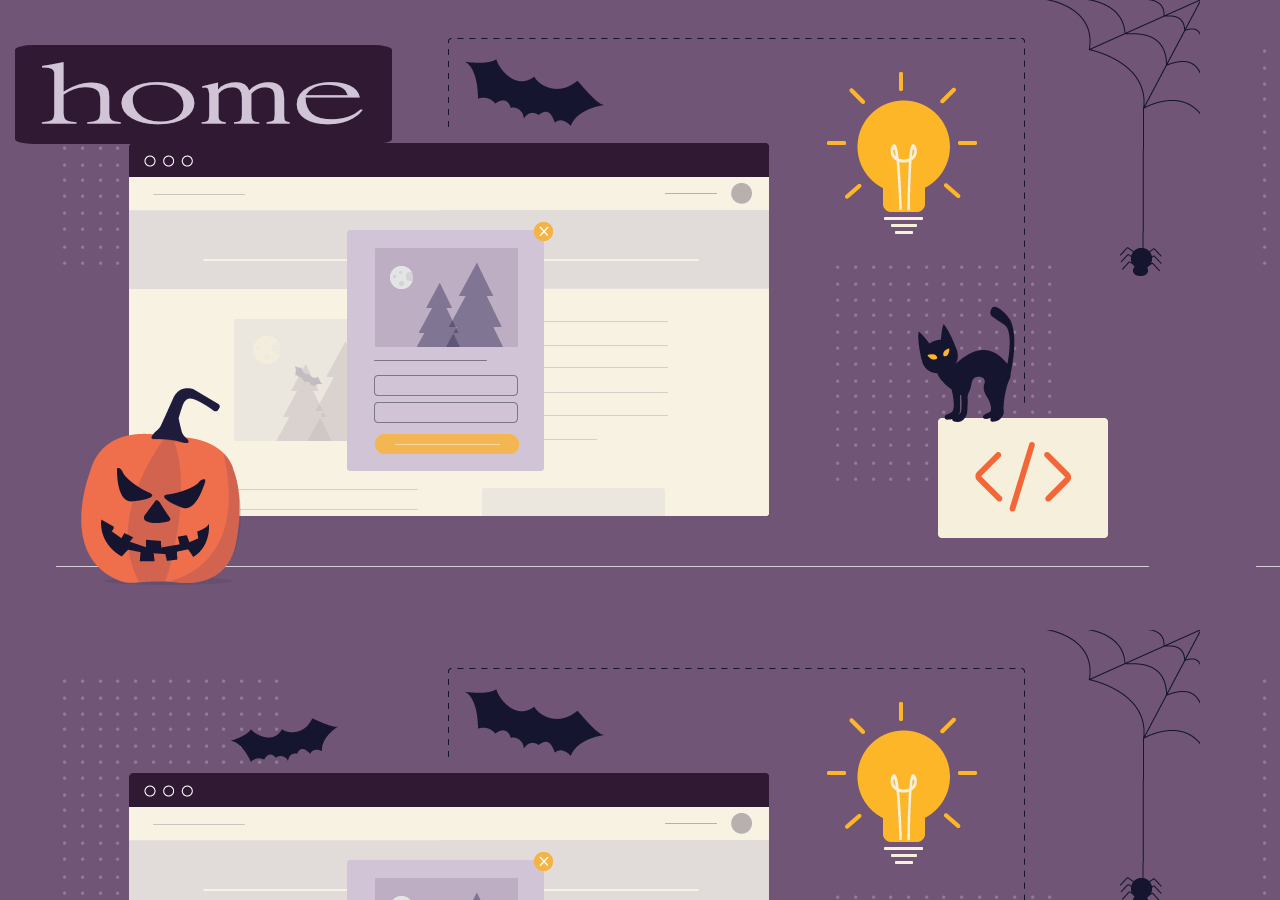
==== webassign/candy.html @ d5e1046d "Base of Pages in HTML + CSS background" ====
<html>
<head>
<title> Home | CS1033 Website </title>
<link rel="stylesheet" href="s1.css">
<head/>


<table style="width: 1000px;" cellpadding="5">
<tbody>
<tr>
<td colspan="5">&nbsp;</td>
</tr>
<tr>
<td><img title="Home Button" src="images/homeButtonOff.png" onmouseover="this.src='images/homeButtonOn.png'"
onmouseout="this.src='images/homeButtonOff.png'" alt="HomeButtonOn" /></td>
<td>&nbsp;</td>
<td>&nbsp;</td>
<td>&nbsp;</td>
<td>&nbsp;</td>
</tr>
<tr>
<td>&nbsp;</td>
<td>&nbsp;</td>
<td>&nbsp;</td>
<td>&nbsp;</td>
<td>&nbsp;</td>
</tr>
<tr>
<td>&nbsp;</td>
<td>&nbsp;</td>
<td>&nbsp;</td>
<td>&nbsp;</td>
<td>&nbsp;</td>
</tr>
</tbody>
</table>



</body>
</html>
---- webassign/s1.css ----
body {
    background-image: url(images/webideas.png);
    font-size:30px;
}

.a {
    color:purple;
}

.q {
    color: orange;
}

img {
    border: solid 7 px gold;
    border-radius: 5%;
}
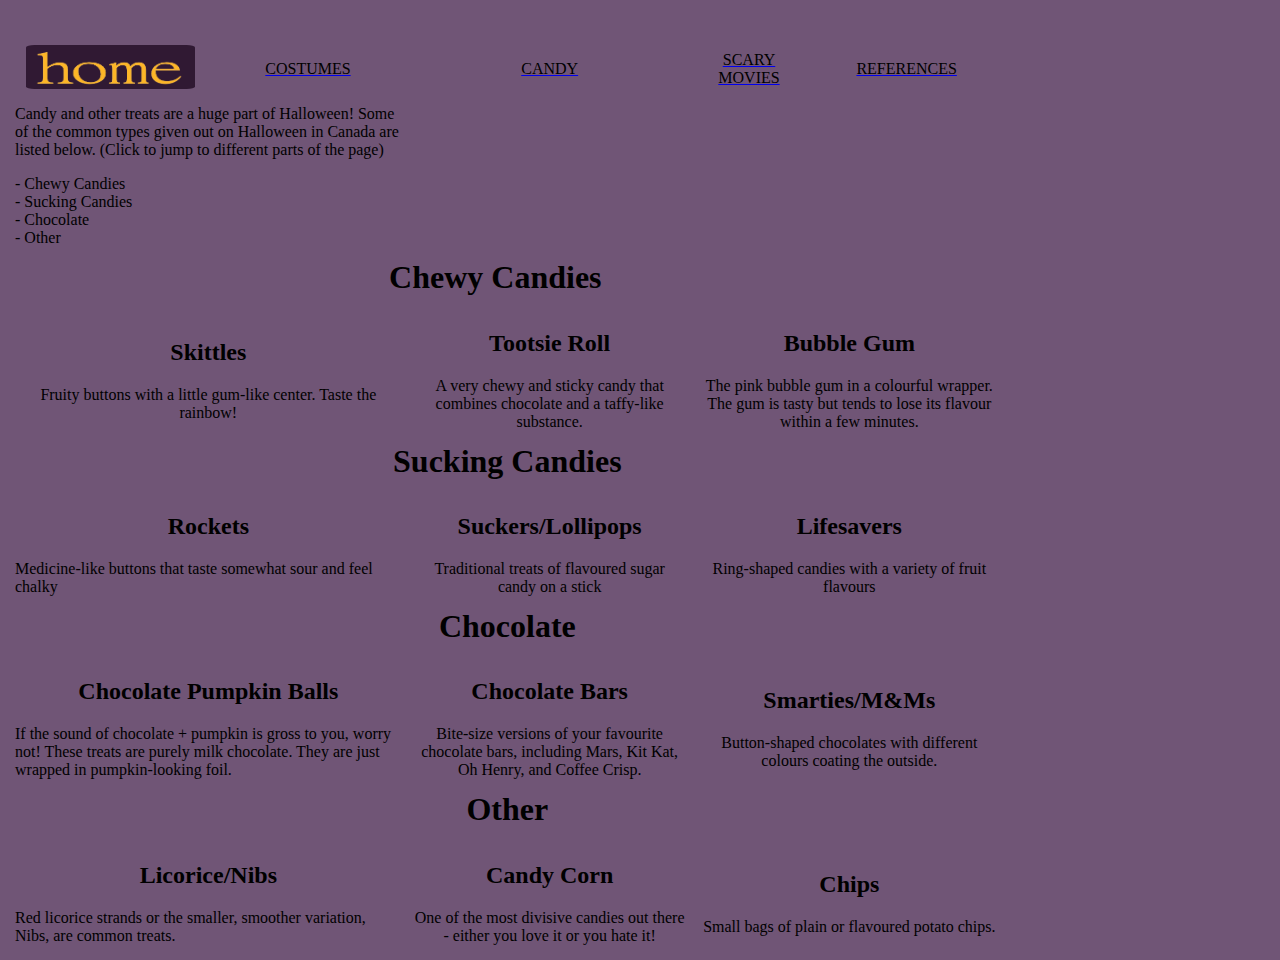
==== commit 734e9b6a: "Base website for each page" ====
--- a/webassign/candy.html
+++ b/webassign/candy.html
@@ -3,39 +3,118 @@
 <title> Home | CS1033 Website </title>
 <link rel="stylesheet" href="s1.css">
 <head/>
+    
+<body>
+    
 
-
+<!--- Maybe add an image to the background of each cell? what woud be cool is to click on each candy and add to a cart full of candy or something--->
 <table style="width: 1000px;" cellpadding="5">
 <tbody>
 <tr>
 <td colspan="5">&nbsp;</td>
 </tr>
 <tr>
-<td><img title="Home Button" src="images/homeButtonOff.png" onmouseover="this.src='images/homeButtonOn.png'"
-onmouseout="this.src='images/homeButtonOff.png'" alt="HomeButtonOn" /></td>
-<td>&nbsp;</td>
+<td style="width: 18.2042%; text-align: center;">&nbsp;<a title="HomeButtonLink" href="index.html"><img src="images/homeButtonOn.png" alt="HomeButtonOnToggle" width="90%" /></a></td>
+<td style="width: 18.2042%; text-align: center;"><a title="Costumes Page" href="costumes.html"><span style="color: #000000;">COSTUMES</span></a></td>
+<td style="width: 26.0127%; text-align: center;"><a title="Candy Page" href="candy.html"><span style="color: #000000;">CANDY</span></a></td>
+<td style="width: 10.3957%; text-align: center;"><a title="Scary Movies Pagee" href="scaryMovies.html"><span style="color: #000000;">SCARY MOVIES</span></a></td>
+<td style="width: 18.3272%; text-align: center;"><a title="References Page" href="references.html"><span style="color: #000000;">REFERENCES</span></a></td>
+</tr>
+<tr>
+<td colspan="2">Candy and other treats are a huge part of Halloween! Some of the common types given out on Halloween in Canada are listed below. (Click to jump to different parts of the page)
+<p>- Chewy Candies<br />- Sucking Candies<br />- Chocolate<br />- Other</p>
+</td>
 <td>&nbsp;</td>
 <td>&nbsp;</td>
 <td>&nbsp;</td>
 </tr>
 <tr>
 <td>&nbsp;</td>
-<td>&nbsp;</td>
-<td>&nbsp;</td>
-<td>&nbsp;</td>
+<td style="text-align: center;" colspan="3">
+<h1>Chewy Candies&nbsp;&nbsp;&nbsp;</h1>
+</td>
 <td>&nbsp;</td>
 </tr>
 <tr>
+<td colspan="2">
+<h2 style="text-align: center;">Skittles</h2>
+<p style="text-align: center;">Fruity buttons with a little gum-like center. Taste the rainbow!</p>
+</td>
+<td>
+<h2 style="text-align: center;">Tootsie Roll</h2>
+<p style="text-align: center;">A very chewy and sticky candy that combines chocolate and a taffy-like substance.</p>
+</td>
+<td style="text-align: center;" colspan="2">
+<h2>Bubble Gum</h2>
+<p>The pink bubble gum in a colourful wrapper. The gum is tasty but tends to lose its flavour within a few minutes.</p>
+</td>
+</tr>
+<tr>
 <td>&nbsp;</td>
+<td style="text-align: center;" colspan="3">
+<h1>Sucking Candies</h1>
+</td>
+<td style="text-align: center;">&nbsp;</td>
+</tr>
+<tr>
+<td colspan="2">
+<h2 style="text-align: center;">Rockets</h2>
+<p>Medicine-like buttons that taste somewhat sour and feel chalky</p>
+</td>
+<td style="text-align: center;">
+<h2>Suckers/Lollipops</h2>
+<p>Traditional treats of flavoured sugar candy on a stick</p>
+</td>
+<td style="text-align: center;" colspan="2">
+<h2>Lifesavers</h2>
+<p>Ring-shaped candies with a variety of fruit flavours</p>
+</td>
+</tr>
+<tr>
 <td>&nbsp;</td>
+<td colspan="3">
+<h1 style="text-align: center;">Chocolate</h1>
+</td>
+<td style="text-align: center;">&nbsp;</td>
+</tr>
+<tr>
+<td colspan="2">
+<h2 style="text-align: center;">Chocolate Pumpkin Balls</h2>
+<p>If the sound of chocolate + pumpkin is gross to you, worry not! These treats are purely milk chocolate. They are just wrapped in pumpkin-looking foil.</p>
+</td>
+<td style="text-align: center;">
+<h2>Chocolate Bars</h2>
+<p>Bite-size versions of your favourite chocolate bars, including Mars, Kit Kat, Oh Henry, and Coffee Crisp.</p>
+</td>
+<td style="text-align: center;" colspan="2">
+<h2>Smarties/M&amp;Ms</h2>
+<p>Button-shaped chocolates with different colours coating the outside.</p>
+</td>
+</tr>
+<tr>
 <td>&nbsp;</td>
-<td>&nbsp;</td>
-<td>&nbsp;</td>
+<td colspan="3">
+<h1 style="text-align: center;">Other</h1>
+</td>
+<td style="text-align: center;">&nbsp;</td>
+</tr>
+<tr>
+<td colspan="2">
+<h2 style="text-align: center;">Licorice/Nibs</h2>
+<p>Red licorice strands or the smaller, smoother variation, Nibs, are common treats.</p>
+</td>
+<td style="text-align: center;">
+<h2>Candy Corn</h2>
+<p>One of the most divisive candies out there - either you love it or you hate it!</p>
+</td>
+<td style="text-align: center;" colspan="2">
+<h2>Chips</h2>
+<p>Small bags of plain or flavoured potato chips.</p>
+</td>
 </tr>
 </tbody>
 </table>
 
 
-
 </body>
 </html>--- a/webassign/s1.css
+++ b/webassign/s1.css
@@ -1,5 +1,5 @@
 body {
-    background-image: url(images/webideas.png);
+    background-image: url(images/spooky_Background.png);
     font-size:30px;
 }
 
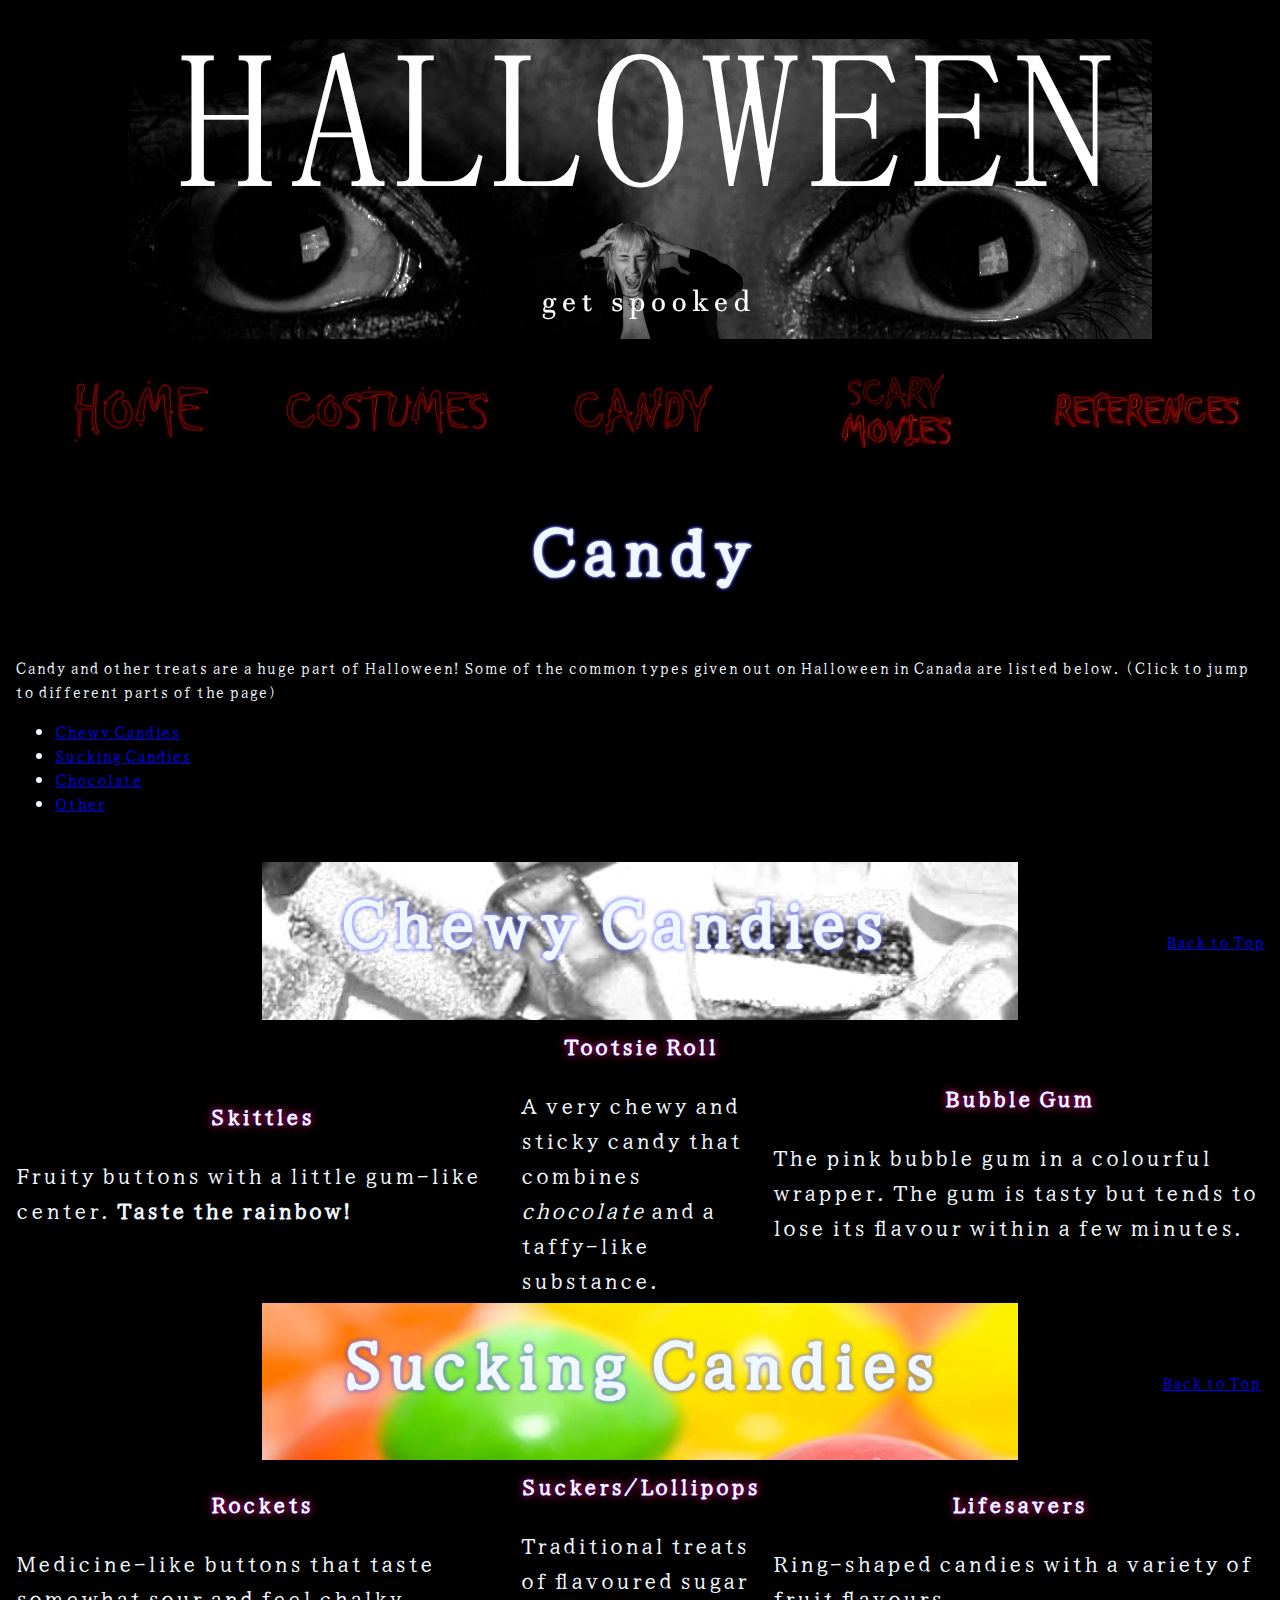
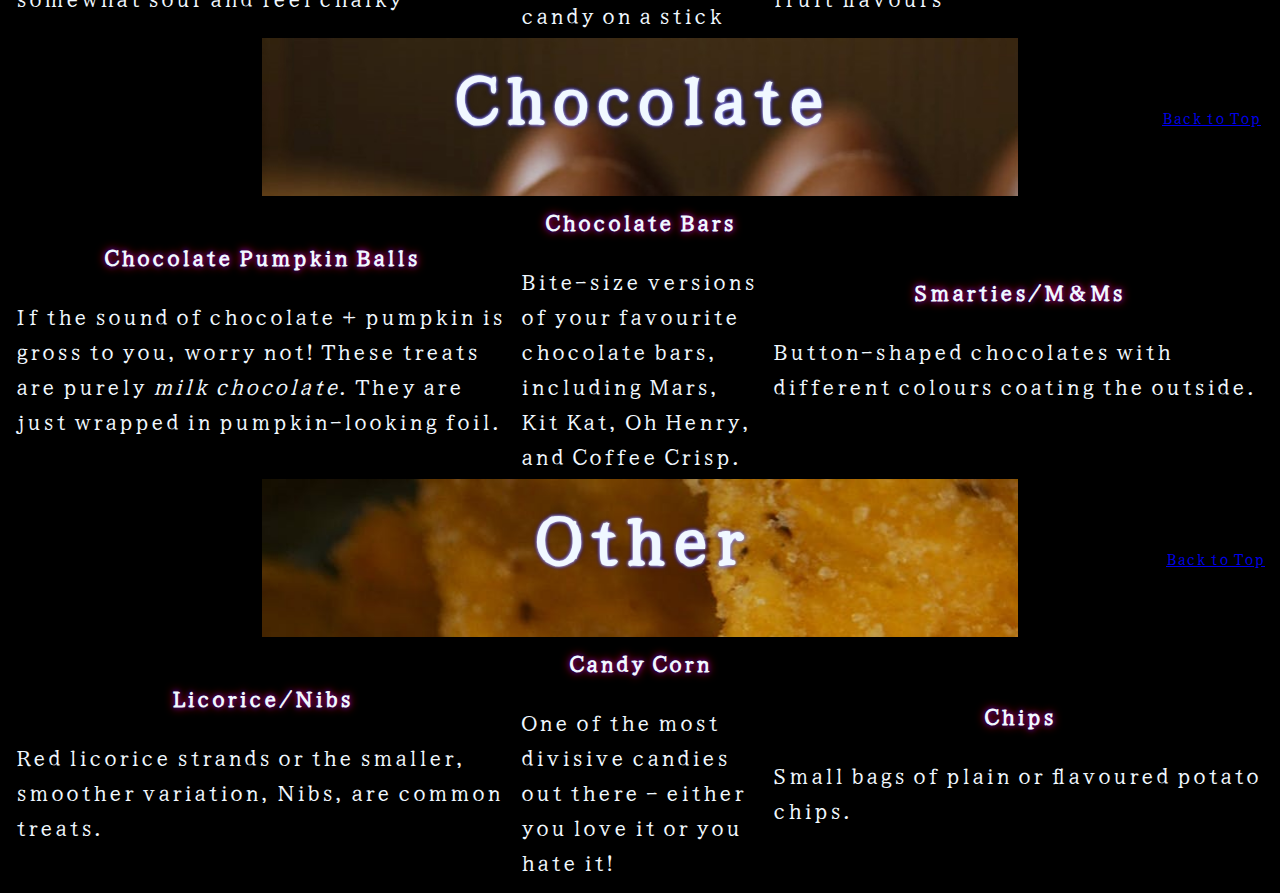
==== commit 8df7ed72: "Done!" ====
--- a/webassign/candy.html
+++ b/webassign/candy.html
@@ -1,120 +1,137 @@
 <html>
 <head>
-<title> Home | CS1033 Website </title>
+<title> Candy | CS1033 Website </title>
 <link rel="stylesheet" href="s1.css">
+<link rel="stylesheet" href="s1.css" >
+<link rel="preconnect" href="https://fonts.googleapis.com">
+<link rel="preconnect" href="https://fonts.gstatic.com" crossorigin>
+<link href="https://fonts.googleapis.com/css2?family=Yuji+Syuku&display=swap" rel="stylesheet">
 <head/>
     
 <body>
     
 
 <!--- Maybe add an image to the background of each cell? what woud be cool is to click on each candy and add to a cart full of candy or something--->
-<table style="width: 1000px;" cellpadding="5">
+<table style="table-layout: fixed; width: 100%;" border="0" cellpadding="5">
 <tbody>
 <tr>
-<td colspan="5">&nbsp;</td>
+<td style="width: 91.1439%;" colspan="5">&nbsp;<img class="image-blurred-edge" style="display: block; margin-left: auto; margin-right: auto;" src="images/banner.png" title="HalloweenBanner" alt="Banner" /></td>
 </tr>
 <tr>
-<td style="width: 18.2042%; text-align: center;">&nbsp;<a title="HomeButtonLink" href="index.html"><img src="images/homeButtonOn.png" alt="HomeButtonOnToggle" width="90%" /></a></td>
-<td style="width: 18.2042%; text-align: center;"><a title="Costumes Page" href="costumes.html"><span style="color: #000000;">COSTUMES</span></a></td>
-<td style="width: 26.0127%; text-align: center;"><a title="Candy Page" href="candy.html"><span style="color: #000000;">CANDY</span></a></td>
-<td style="width: 10.3957%; text-align: center;"><a title="Scary Movies Pagee" href="scaryMovies.html"><span style="color: #000000;">SCARY MOVIES</span></a></td>
-<td style="width: 18.3272%; text-align: center;"><a title="References Page" href="references.html"><span style="color: #000000;">REFERENCES</span></a></td>
+    <td style="width: 18.2042%; text-align: center;">&nbsp;<a title="HomeButtonLink" href="index.html"><img src="images/homeButtonOff.png" onmouseover="this.src='images/homeButtonOn.png'" onmouseout="this.src='images/homeButtonOff.png'" onmousedown="this.src='images/homeButtonOnClick.png'" alt="HomeButtonOnToggle" width="90%" /></a></td>
+    
+    <td style="width: 18.2042%; text-align: center;">&nbsp;<a title="CostumesButtonLink" href="costumes.html"><img src="images/costumesButtonOff.png" onmouseover="this.src='images/costumesButtonOn.png'" onmouseout="this.src='images/costumesButtonOff.png'" onmousedown="this.src='images/costumesButtonOnClick.png'" alt="CostumesButtonOnToggle" width="90%" /></a></td>
+
+    
+    <td style="width: 18.2042%; text-align: center;">&nbsp;<a title="CandyButtonLink" href="candy.html"><img src="images/candyButtonOff.png" onmouseover="this.src='images/candyButtonOn.png'" onmouseout="this.src='images/candyButtonOff.png'" onmousedown="this.src='images/candyButtonOnClick.png'" alt="CandyButtonOnToggle" width="90%" /></a></td>
+    
+    
+    <td style="width: 18.2042%; text-align: center;">&nbsp;<a title="ScaryMoviesButtonLink" href="scaryMovies.html"><img src="images/scaryMoviesButtonOff.png" onmouseover="this.src='images/scaryMoviesButtonOn.png'" onmouseout="this.src='images/scaryMoviesButtonOff.png'" onmousedown="this.src='images/scaryMoviesButtonOnClick.png'" alt="ScaryMoviesButtonOnToggle" width="90%" /></a></td>
+    
+    
+    <td style="width: 18.2042%; text-align: center;">&nbsp;<a title="ReferencesButtonLink" href="references.html"><img src="images/referencesButtonOff.png" onmouseover="this.src='images/referencesButtonOn.png'" onmouseout="this.src='images/referencesButtonOff.png'" onmousedown="this.src='images/referencesButtonOnClick.png'" alt="referencesButtonOnToggle" width="90%" /></a></td>
 </tr>
 <tr>
-<td colspan="2">Candy and other treats are a huge part of Halloween! Some of the common types given out on Halloween in Canada are listed below. (Click to jump to different parts of the page)
-<p>- Chewy Candies<br />- Sucking Candies<br />- Chocolate<br />- Other</p>
+<td style="width: 18.2042%; text-align: left;" colspan="5">
+<h1 style="text-align: center;">Candy</h1>
 </td>
-<td>&nbsp;</td>
-<td>&nbsp;</td>
-<td>&nbsp;</td>
+</tr>
+<tr>
+<td colspan="5"><a id="topOfPage"></a>Candy and other treats are a huge part of Halloween! Some of the common types given out on Halloween in Canada are listed below. (Click to jump to different parts of the page)
+<ul>
+<li><a title="Chewy Candies" href="#chewy_candies">Chewy Candies</a></li>
+<li><a title="Sucking Candies" href="#sucking_candies">Sucking Candies</a></li>
+<li><a title="Chocolate" href="#chocolate">Chocolate</a></li>
+<li><a title="Other" href="#other_candies">Other</a></li>
+</ul>
+&nbsp;&nbsp;&nbsp;</td>
 </tr>
 <tr>
 <td>&nbsp;</td>
-<td style="text-align: center;" colspan="3">
-<h1>Chewy Candies&nbsp;&nbsp;&nbsp;</h1>
+<td colspan="3" style="background-image: url(images/candy_image.jpeg);"title="CandyImg">
+<h1 style="text-align: center;"><a id="chewy_candies"></a>Chewy Candies&nbsp;&nbsp;&nbsp;</h1>
 </td>
-<td>&nbsp;</td>
+<td style="text-align: right;"><a title="Back to top" href="#topOfPage">Back to Top</a></td>
 </tr>
 <tr>
 <td colspan="2">
 <h2 style="text-align: center;">Skittles</h2>
-<p style="text-align: center;">Fruity buttons with a little gum-like center. Taste the rainbow!</p>
+<p style="text-align: left;">Fruity buttons with a little gum-like center. <b>Taste the rainbow!</b></p>
 </td>
 <td>
 <h2 style="text-align: center;">Tootsie Roll</h2>
-<p style="text-align: center;">A very chewy and sticky candy that combines chocolate and a taffy-like substance.</p>
+<p style="text-align: left;">A very chewy and sticky candy that combines <i>chocolate</i> and a taffy-like substance.</p>
 </td>
-<td style="text-align: center;" colspan="2">
-<h2>Bubble Gum</h2>
-<p>The pink bubble gum in a colourful wrapper. The gum is tasty but tends to lose its flavour within a few minutes.</p>
+<td colspan="2">
+<h2 style="text-align: center;">Bubble Gum</h2>
+<p style="text-align: left">The pink bubble gum in a colourful wrapper. The gum is tasty but tends to lose its flavour within a few minutes.</p>
 </td>
 </tr>
 <tr>
 <td>&nbsp;</td>
-<td style="text-align: center;" colspan="3">
-<h1>Sucking Candies</h1>
+<td colspan="3" style="background-image: url(images/skittles.jpeg);"title="skittles">
+<h1 style="text-align: center"><a id="sucking_candies"></a>Sucking Candies</h1>
 </td>
-<td style="text-align: center;">&nbsp;</td>
+<td style="text-align: right;"><a title="Back to top" href="#topOfPage">Back to Top</a>&nbsp;</td>
 </tr>
 <tr>
 <td colspan="2">
 <h2 style="text-align: center;">Rockets</h2>
-<p>Medicine-like buttons that taste somewhat sour and feel chalky</p>
+<p style="text-align: left">Medicine-like buttons that taste somewhat sour and feel chalky</p>
 </td>
 <td style="text-align: center;">
 <h2>Suckers/Lollipops</h2>
-<p>Traditional treats of flavoured sugar candy on a stick</p>
+<p style="text-align: left">Traditional treats of flavoured sugar candy on a stick</p>
 </td>
 <td style="text-align: center;" colspan="2">
 <h2>Lifesavers</h2>
-<p>Ring-shaped candies with a variety of fruit flavours</p>
+<p style="text-align: left">Ring-shaped candies with a variety of fruit flavours</p>
 </td>
 </tr>
 <tr>
 <td>&nbsp;</td>
-<td colspan="3">
-<h1 style="text-align: center;">Chocolate</h1>
+<td colspan="3" style="background-image: url(images/chocolate.jpeg);"title="Chocolate">
+<h1 style="text-align: center;"><a id="chocolate"></a>Chocolate</h1>
 </td>
-<td style="text-align: center;">&nbsp;</td>
+<td style="text-align: right;"><a title="Back to top" href="#topOfPage">Back to Top</a>&nbsp;</td>
 </tr>
 <tr>
 <td colspan="2">
 <h2 style="text-align: center;">Chocolate Pumpkin Balls</h2>
-<p>If the sound of chocolate + pumpkin is gross to you, worry not! These treats are purely milk chocolate. They are just wrapped in pumpkin-looking foil.</p>
+<p style="text-align: left">If the sound of chocolate + pumpkin is gross to you, worry not! These treats are purely <i>milk chocolate</i>. They are just wrapped in pumpkin-looking foil.</p>
 </td>
 <td style="text-align: center;">
 <h2>Chocolate Bars</h2>
-<p>Bite-size versions of your favourite chocolate bars, including Mars, Kit Kat, Oh Henry, and Coffee Crisp.</p>
+<p style="text-align: left">Bite-size versions of your favourite chocolate bars, including Mars, Kit Kat, Oh Henry, and Coffee Crisp.</p>
 </td>
 <td style="text-align: center;" colspan="2">
 <h2>Smarties/M&amp;Ms</h2>
-<p>Button-shaped chocolates with different colours coating the outside.</p>
+<p style="text-align: left">Button-shaped chocolates with different colours coating the outside.</p>
 </td>
 </tr>
 <tr>
 <td>&nbsp;</td>
-<td colspan="3">
-<h1 style="text-align: center;">Other</h1>
+<td colspan="3" style="background-image: url(images/chips.jpeg);"title="chips">
+<h1 style="text-align: center;"><a id="other_candies"></a>Other</h1>
 </td>
-<td style="text-align: center;">&nbsp;</td>
+<td style="text-align: right;">&nbsp;<a title="Back to top" href="#topOfPage">Back to Top</a></td>
 </tr>
 <tr>
 <td colspan="2">
 <h2 style="text-align: center;">Licorice/Nibs</h2>
-<p>Red licorice strands or the smaller, smoother variation, Nibs, are common treats.</p>
+<p style="text-align: left">Red licorice strands or the smaller, smoother variation, Nibs, are common treats.</p>
 </td>
 <td style="text-align: center;">
 <h2>Candy Corn</h2>
-<p>One of the most divisive candies out there - either you love it or you hate it!</p>
+<p style="text-align: left">One of the most divisive candies out there - either you love it or you hate it!</p>
 </td>
 <td style="text-align: center;" colspan="2">
 <h2>Chips</h2>
-<p>Small bags of plain or flavoured potato chips.</p>
+<p style="text-align: left">Small bags of plain or flavoured potato chips.</p>
 </td>
 </tr>
 </tbody>
 </table>
 
-
 </body>
 </html>--- a/webassign/s1.css
+++ b/webassign/s1.css
@@ -1,17 +1,38 @@
 body {
-    background-image: url(images/spooky_Background.png);
-    font-size:30px;
+    background: black;
+    
+    font-family: 'Yuji Syuku', serif;
+    font-size: 60px;
+    color: aliceblue
+      
 }
 
-.a {
-    color:purple;
+p {
+    font-size:24px;
 }
 
-.q {
-    color: orange;
+h1 {
+    text-shadow: 0 0 3px #FFFFFF, 0 0 5px #0000FF;
+    font-size: 70px;
+}
+
+h2 {
+    text-shadow: 0 0 10px #FF0000, 0 0 5px #0000FF;
+}
+background-image {
+  filter: brightness(50%);
 }
 
 img {
     border: solid 7 px gold;
-    border-radius: 5%;
+    /*filter: blur(4px);*/
+}
+
+table {
+  table-layout: fixed ;
+  width: 100% ;
+}
+
+td {
+  width: 25% ;
 }--- a/webassign/s1.css
+++ b/webassign/s1.css
@@ -1,17 +1,38 @@
 body {
-    background-image: url(images/spooky_Background.png);
-    font-size:30px;
+    background: black;
+    
+    font-family: 'Yuji Syuku', serif;
+    font-size: 60px;
+    color: aliceblue
+      
 }
 
-.a {
-    color:purple;
+p {
+    font-size:24px;
 }
 
-.q {
-    color: orange;
+h1 {
+    text-shadow: 0 0 3px #FFFFFF, 0 0 5px #0000FF;
+    font-size: 70px;
+}
+
+h2 {
+    text-shadow: 0 0 10px #FF0000, 0 0 5px #0000FF;
+}
+background-image {
+  filter: brightness(50%);
 }
 
 img {
     border: solid 7 px gold;
-    border-radius: 5%;
+    /*filter: blur(4px);*/
+}
+
+table {
+  table-layout: fixed ;
+  width: 100% ;
+}
+
+td {
+  width: 25% ;
 }